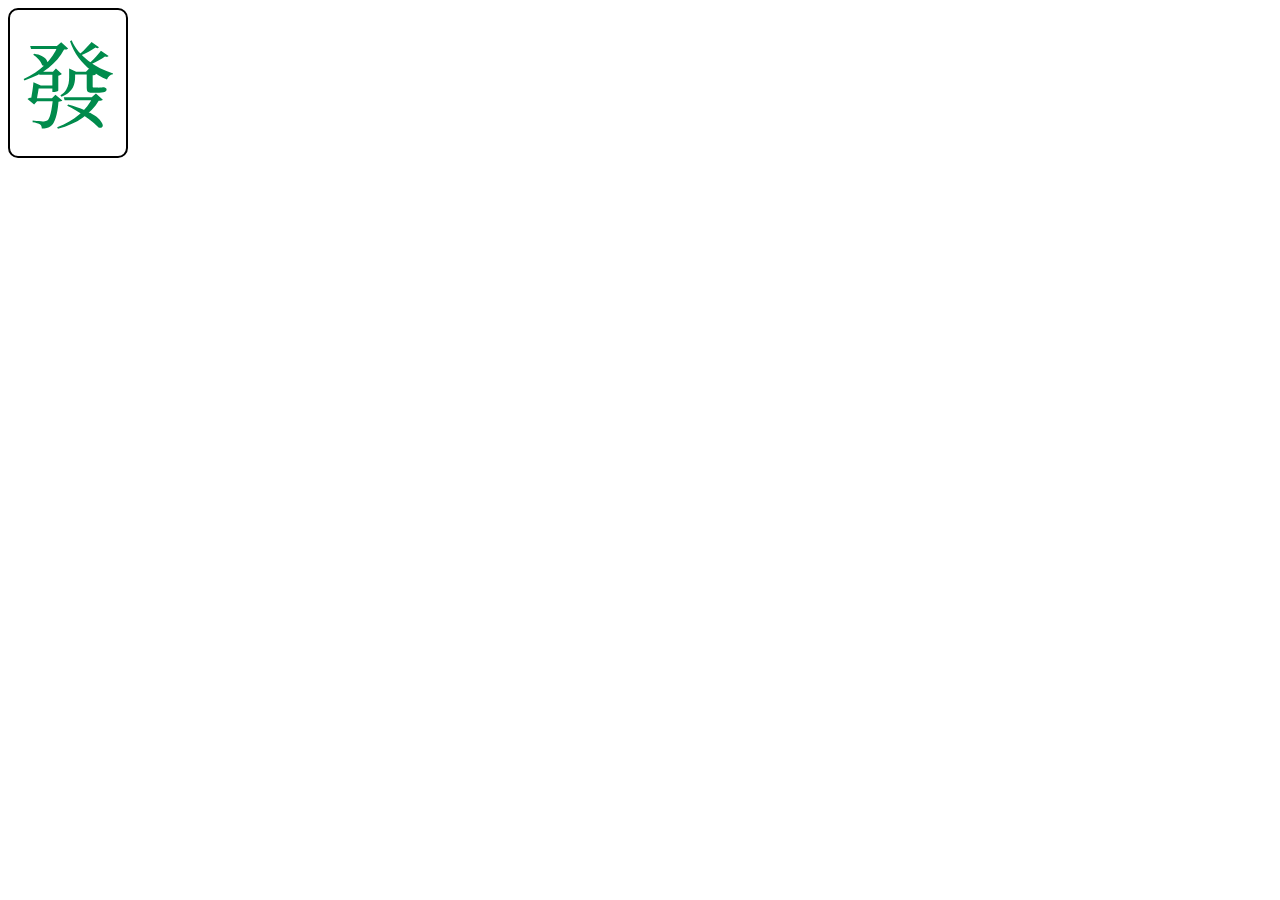
==== mahjong/index.html @ d916ecb9 "Add Mahjong subpage" ====
<!DOCTYPE html>
<html lang="en">
    <head>
        <meta charset="UTF-8">
        <meta name="viewport" content="width=device-width, initial-scale=1.0">
        <link rel="preconnect" href="https://fonts.googleapis.com">
        <link rel="preconnect" href="https://fonts.gstatic.com" crossorigin>
        <link href="https://fonts.googleapis.com/css2?family=Noto+Serif+HK:wght@200..900&display=swap" rel="stylesheet">
        <link rel="stylesheet" href="style.css">
        <title>Mahjong Counting</title>
    </head>
    <body>
        <svg width="120" height="150" viewBox="0 0 120 150" fill="none" xmlns="http://www.w3.org/2000/svg">
            <g clip-path="url(#clip0_1_8)">
            <path d="M110 1H10C5.02944 1 1 5.02944 1 10V140C1 144.971 5.02944 149 10 149H110C114.971 149 119 144.971 119 140V10C119 5.02944 114.971 1 110 1Z" fill="white" stroke="black" stroke-width="2"/>
            <path d="M32.832 77.576H30.24L31.104 77.096C30.976 78.44 30.752 80.104 30.432 82.088C30.112 84.008 29.76 85.96 29.376 87.944C29.056 89.928 28.736 91.624 28.416 93.032H29.28L26.112 96.392L19.488 91.112C20.192 90.664 21.024 90.248 21.984 89.864C23.008 89.416 23.936 89.128 24.768 89L22.752 92.264C23.072 90.984 23.392 89.256 23.712 87.08C24.096 84.84 24.448 82.536 24.768 80.168C25.088 77.8 25.312 75.816 25.44 74.216L32.832 77.576ZM60.096 96.392C66.496 98.12 71.872 99.976 76.224 101.96C80.576 103.88 84.064 105.768 86.688 107.624C89.376 109.48 91.36 111.24 92.64 112.904C93.92 114.504 94.624 115.88 94.752 117.032C94.88 118.248 94.528 119.08 93.696 119.528C92.928 119.976 91.872 119.976 90.528 119.528C89.056 117.8 87.072 115.944 84.576 113.96C82.144 111.976 79.456 109.96 76.512 107.912C73.568 105.864 70.592 103.976 67.584 102.248C64.64 100.456 61.856 98.92 59.232 97.64L60.096 96.392ZM44.928 63.848L47.904 60.488L53.856 66.056C53.088 66.824 51.904 67.368 50.304 67.688V82.472C50.304 82.6 50.048 82.824 49.536 83.144C49.088 83.4 48.48 83.624 47.712 83.816C47.008 84.008 46.272 84.104 45.504 84.104H44.352V63.848H44.928ZM77.952 63.752L81.408 60.296L88.128 66.056C87.808 66.44 87.328 66.728 86.688 66.92C86.112 67.048 85.44 67.176 84.672 67.304V78.44C84.672 78.824 84.736 79.112 84.864 79.304C85.056 79.496 85.472 79.592 86.112 79.592H89.28C89.856 79.592 90.4 79.624 90.912 79.688C91.424 79.688 91.84 79.656 92.16 79.592C92.352 79.592 92.544 79.592 92.736 79.592C92.992 79.592 93.216 79.56 93.408 79.496C93.6 79.496 93.824 79.464 94.08 79.4C94.4 79.336 94.688 79.272 94.944 79.208H95.712L96.096 79.304C96.992 79.56 97.632 79.848 98.016 80.168C98.4 80.488 98.592 80.968 98.592 81.608C98.592 82.76 97.92 83.592 96.576 84.104C95.232 84.616 92.576 84.872 88.608 84.872H84.384C82.784 84.872 81.568 84.68 80.736 84.296C79.968 83.912 79.424 83.368 79.104 82.664C78.848 81.896 78.72 80.936 78.72 79.784V63.752H77.952ZM61.152 62.792V60.392L68.16 63.752H67.104V69.32C67.104 70.856 66.944 72.488 66.624 74.216C66.368 75.88 65.792 77.608 64.896 79.4C64 81.128 62.624 82.824 60.768 84.488C58.976 86.088 56.544 87.528 53.472 88.808L52.416 87.368C55.04 85.576 56.96 83.688 58.176 81.704C59.392 79.656 60.192 77.608 60.576 75.56C60.96 73.512 61.152 71.464 61.152 69.416V63.752V62.792ZM43.968 90.344L47.424 86.696L54.336 92.552C53.696 93.192 52.416 93.608 50.496 93.8C49.984 100.328 49.056 105.64 47.712 109.736C46.432 113.832 44.832 116.616 42.912 118.088C41.76 118.984 40.384 119.624 38.784 120.008C37.184 120.392 35.52 120.584 33.792 120.584C33.792 119.816 33.664 119.048 33.408 118.28C33.216 117.576 32.8 117 32.16 116.552C31.52 116.04 30.496 115.592 29.088 115.208C27.68 114.824 26.176 114.536 24.576 114.344L24.672 112.616C25.824 112.744 27.168 112.872 28.704 113C30.24 113.064 31.68 113.128 33.024 113.192C34.368 113.32 35.328 113.384 35.904 113.384C37.376 113.384 38.496 113.128 39.264 112.616C40.48 111.72 41.6 109.32 42.624 105.416C43.648 101.512 44.416 96.488 44.928 90.344H43.968ZM86.4 89.288V92.168H56.64L55.776 89.288H86.4ZM47.52 63.848V66.632H31.392L30.528 63.848H47.52ZM47.424 90.344V93.224H26.4V90.344H47.424ZM46.752 77.576V80.456H28.704V77.576H46.752ZM81.888 63.752V66.536H64.032V63.752H81.888ZM100.608 48.104C100.224 48.552 99.776 48.808 99.264 48.872C98.752 48.936 97.984 48.776 96.96 48.392C95.232 49.672 93.088 51.016 90.528 52.424C88.032 53.832 85.504 55.08 82.944 56.168L81.696 54.92C83.04 53.832 84.416 52.552 85.824 51.08C87.296 49.544 88.64 48.04 89.856 46.568C91.136 45.032 92.16 43.72 92.928 42.632L100.608 48.104ZM91.008 39.272C90.624 39.72 90.176 40.008 89.664 40.136C89.152 40.2 88.416 40.008 87.456 39.56C85.6 40.84 83.328 42.216 80.64 43.688C77.952 45.16 75.264 46.472 72.576 47.624L71.328 46.472C72.736 45.256 74.208 43.912 75.744 42.44C77.344 40.904 78.816 39.368 80.16 37.832C81.568 36.296 82.688 34.984 83.52 33.896L91.008 39.272ZM63.648 32.36C65.312 36.392 67.584 40.104 70.464 43.496C73.344 46.888 76.608 49.992 80.256 52.808C83.904 55.624 87.84 58.088 92.064 60.2C96.288 62.248 100.64 63.976 105.12 65.384L104.928 66.248C103.52 66.44 102.304 66.984 101.28 67.88C100.32 68.776 99.552 70.024 98.976 71.624C93.344 69.192 88.096 66.152 83.232 62.504C78.432 58.856 74.208 54.6 70.56 49.736C66.976 44.872 64.128 39.368 62.016 33.224L63.648 32.36ZM26.112 45.8C29.248 46.248 31.776 46.952 33.696 47.912C35.616 48.808 37.024 49.8 37.92 50.888C38.816 51.976 39.328 53.064 39.456 54.152C39.648 55.176 39.488 56.04 38.976 56.744C38.528 57.448 37.856 57.896 36.96 58.088C36.128 58.216 35.2 57.96 34.176 57.32C33.664 55.4 32.512 53.448 30.72 51.464C28.928 49.48 27.104 47.88 25.248 46.664L26.112 45.8ZM83.712 89.288L87.936 85.448L94.848 91.688C94.464 92.072 93.952 92.328 93.312 92.456C92.736 92.584 91.872 92.712 90.72 92.84C86.944 99.24 81.6 104.84 74.688 109.64C67.84 114.44 59.584 118.12 49.92 120.68L49.152 119.144C57.472 116.072 64.736 111.944 70.944 106.76C77.216 101.576 81.792 95.752 84.672 89.288H83.712ZM48.864 38.12L53.184 34.184L60.096 40.424C59.712 40.872 59.232 41.192 58.656 41.384C58.08 41.512 57.216 41.576 56.064 41.576C52.48 48.424 47.36 54.504 40.704 59.816C34.112 65.128 26.016 69.32 16.416 72.392L15.648 70.952C23.776 67.368 30.816 62.728 36.768 57.032C42.784 51.272 47.136 44.968 49.824 38.12H48.864ZM52.224 38.12V40.904H23.04L22.176 38.12H52.224Z" fill="#008B4C"/>
            </g>
            <defs>
            <clipPath id="clip0_1_8">
            <rect width="120" height="150" fill="white"/>
            </clipPath>
            </defs>
        </svg>
    </body>
</html>
---- mahjong/style.css ----
body {
    font-family: 'Noto Serif HK';
}
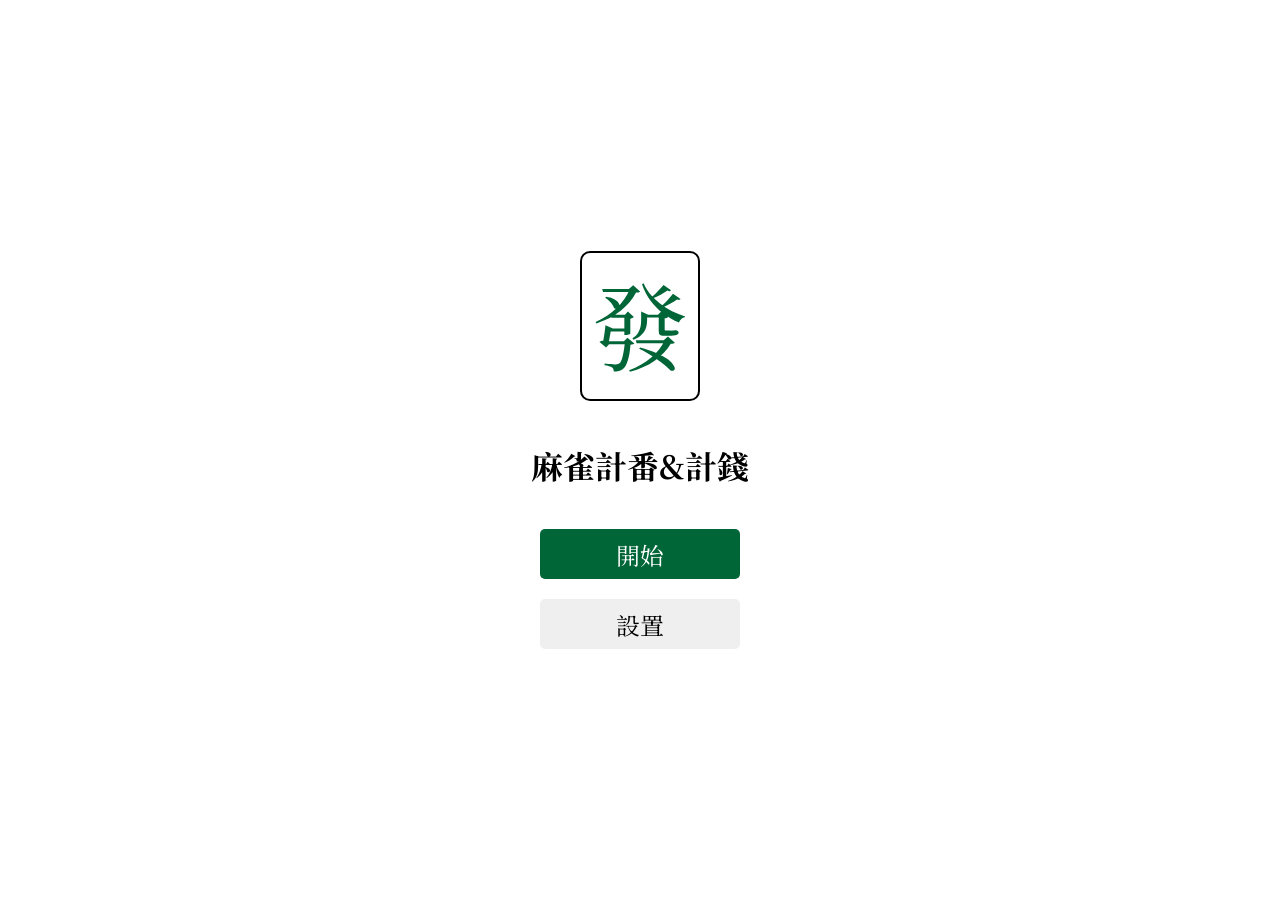
==== commit 486b23f0: "Add home page" ====
--- a/mahjong/index.html
+++ b/mahjong/index.html
@@ -12,14 +12,19 @@
     <body>
         <svg width="120" height="150" viewBox="0 0 120 150" fill="none" xmlns="http://www.w3.org/2000/svg">
             <g clip-path="url(#clip0_1_8)">
-            <path d="M110 1H10C5.02944 1 1 5.02944 1 10V140C1 144.971 5.02944 149 10 149H110C114.971 149 119 144.971 119 140V10C119 5.02944 114.971 1 110 1Z" fill="white" stroke="black" stroke-width="2"/>
-            <path d="M32.832 77.576H30.24L31.104 77.096C30.976 78.44 30.752 80.104 30.432 82.088C30.112 84.008 29.76 85.96 29.376 87.944C29.056 89.928 28.736 91.624 28.416 93.032H29.28L26.112 96.392L19.488 91.112C20.192 90.664 21.024 90.248 21.984 89.864C23.008 89.416 23.936 89.128 24.768 89L22.752 92.264C23.072 90.984 23.392 89.256 23.712 87.08C24.096 84.84 24.448 82.536 24.768 80.168C25.088 77.8 25.312 75.816 25.44 74.216L32.832 77.576ZM60.096 96.392C66.496 98.12 71.872 99.976 76.224 101.96C80.576 103.88 84.064 105.768 86.688 107.624C89.376 109.48 91.36 111.24 92.64 112.904C93.92 114.504 94.624 115.88 94.752 117.032C94.88 118.248 94.528 119.08 93.696 119.528C92.928 119.976 91.872 119.976 90.528 119.528C89.056 117.8 87.072 115.944 84.576 113.96C82.144 111.976 79.456 109.96 76.512 107.912C73.568 105.864 70.592 103.976 67.584 102.248C64.64 100.456 61.856 98.92 59.232 97.64L60.096 96.392ZM44.928 63.848L47.904 60.488L53.856 66.056C53.088 66.824 51.904 67.368 50.304 67.688V82.472C50.304 82.6 50.048 82.824 49.536 83.144C49.088 83.4 48.48 83.624 47.712 83.816C47.008 84.008 46.272 84.104 45.504 84.104H44.352V63.848H44.928ZM77.952 63.752L81.408 60.296L88.128 66.056C87.808 66.44 87.328 66.728 86.688 66.92C86.112 67.048 85.44 67.176 84.672 67.304V78.44C84.672 78.824 84.736 79.112 84.864 79.304C85.056 79.496 85.472 79.592 86.112 79.592H89.28C89.856 79.592 90.4 79.624 90.912 79.688C91.424 79.688 91.84 79.656 92.16 79.592C92.352 79.592 92.544 79.592 92.736 79.592C92.992 79.592 93.216 79.56 93.408 79.496C93.6 79.496 93.824 79.464 94.08 79.4C94.4 79.336 94.688 79.272 94.944 79.208H95.712L96.096 79.304C96.992 79.56 97.632 79.848 98.016 80.168C98.4 80.488 98.592 80.968 98.592 81.608C98.592 82.76 97.92 83.592 96.576 84.104C95.232 84.616 92.576 84.872 88.608 84.872H84.384C82.784 84.872 81.568 84.68 80.736 84.296C79.968 83.912 79.424 83.368 79.104 82.664C78.848 81.896 78.72 80.936 78.72 79.784V63.752H77.952ZM61.152 62.792V60.392L68.16 63.752H67.104V69.32C67.104 70.856 66.944 72.488 66.624 74.216C66.368 75.88 65.792 77.608 64.896 79.4C64 81.128 62.624 82.824 60.768 84.488C58.976 86.088 56.544 87.528 53.472 88.808L52.416 87.368C55.04 85.576 56.96 83.688 58.176 81.704C59.392 79.656 60.192 77.608 60.576 75.56C60.96 73.512 61.152 71.464 61.152 69.416V63.752V62.792ZM43.968 90.344L47.424 86.696L54.336 92.552C53.696 93.192 52.416 93.608 50.496 93.8C49.984 100.328 49.056 105.64 47.712 109.736C46.432 113.832 44.832 116.616 42.912 118.088C41.76 118.984 40.384 119.624 38.784 120.008C37.184 120.392 35.52 120.584 33.792 120.584C33.792 119.816 33.664 119.048 33.408 118.28C33.216 117.576 32.8 117 32.16 116.552C31.52 116.04 30.496 115.592 29.088 115.208C27.68 114.824 26.176 114.536 24.576 114.344L24.672 112.616C25.824 112.744 27.168 112.872 28.704 113C30.24 113.064 31.68 113.128 33.024 113.192C34.368 113.32 35.328 113.384 35.904 113.384C37.376 113.384 38.496 113.128 39.264 112.616C40.48 111.72 41.6 109.32 42.624 105.416C43.648 101.512 44.416 96.488 44.928 90.344H43.968ZM86.4 89.288V92.168H56.64L55.776 89.288H86.4ZM47.52 63.848V66.632H31.392L30.528 63.848H47.52ZM47.424 90.344V93.224H26.4V90.344H47.424ZM46.752 77.576V80.456H28.704V77.576H46.752ZM81.888 63.752V66.536H64.032V63.752H81.888ZM100.608 48.104C100.224 48.552 99.776 48.808 99.264 48.872C98.752 48.936 97.984 48.776 96.96 48.392C95.232 49.672 93.088 51.016 90.528 52.424C88.032 53.832 85.504 55.08 82.944 56.168L81.696 54.92C83.04 53.832 84.416 52.552 85.824 51.08C87.296 49.544 88.64 48.04 89.856 46.568C91.136 45.032 92.16 43.72 92.928 42.632L100.608 48.104ZM91.008 39.272C90.624 39.72 90.176 40.008 89.664 40.136C89.152 40.2 88.416 40.008 87.456 39.56C85.6 40.84 83.328 42.216 80.64 43.688C77.952 45.16 75.264 46.472 72.576 47.624L71.328 46.472C72.736 45.256 74.208 43.912 75.744 42.44C77.344 40.904 78.816 39.368 80.16 37.832C81.568 36.296 82.688 34.984 83.52 33.896L91.008 39.272ZM63.648 32.36C65.312 36.392 67.584 40.104 70.464 43.496C73.344 46.888 76.608 49.992 80.256 52.808C83.904 55.624 87.84 58.088 92.064 60.2C96.288 62.248 100.64 63.976 105.12 65.384L104.928 66.248C103.52 66.44 102.304 66.984 101.28 67.88C100.32 68.776 99.552 70.024 98.976 71.624C93.344 69.192 88.096 66.152 83.232 62.504C78.432 58.856 74.208 54.6 70.56 49.736C66.976 44.872 64.128 39.368 62.016 33.224L63.648 32.36ZM26.112 45.8C29.248 46.248 31.776 46.952 33.696 47.912C35.616 48.808 37.024 49.8 37.92 50.888C38.816 51.976 39.328 53.064 39.456 54.152C39.648 55.176 39.488 56.04 38.976 56.744C38.528 57.448 37.856 57.896 36.96 58.088C36.128 58.216 35.2 57.96 34.176 57.32C33.664 55.4 32.512 53.448 30.72 51.464C28.928 49.48 27.104 47.88 25.248 46.664L26.112 45.8ZM83.712 89.288L87.936 85.448L94.848 91.688C94.464 92.072 93.952 92.328 93.312 92.456C92.736 92.584 91.872 92.712 90.72 92.84C86.944 99.24 81.6 104.84 74.688 109.64C67.84 114.44 59.584 118.12 49.92 120.68L49.152 119.144C57.472 116.072 64.736 111.944 70.944 106.76C77.216 101.576 81.792 95.752 84.672 89.288H83.712ZM48.864 38.12L53.184 34.184L60.096 40.424C59.712 40.872 59.232 41.192 58.656 41.384C58.08 41.512 57.216 41.576 56.064 41.576C52.48 48.424 47.36 54.504 40.704 59.816C34.112 65.128 26.016 69.32 16.416 72.392L15.648 70.952C23.776 67.368 30.816 62.728 36.768 57.032C42.784 51.272 47.136 44.968 49.824 38.12H48.864ZM52.224 38.12V40.904H23.04L22.176 38.12H52.224Z" fill="#008B4C"/>
+                <path d="M110 1H10C5.02944 1 1 5.02944 1 10V140C1 144.971 5.02944 149 10 149H110C114.971 149 119 144.971 119 140V10C119 5.02944 114.971 1 110 1Z" fill="white" stroke="black" stroke-width="2"/>
+                <path d="M32.832 77.576H30.24L31.104 77.096C30.976 78.44 30.752 80.104 30.432 82.088C30.112 84.008 29.76 85.96 29.376 87.944C29.056 89.928 28.736 91.624 28.416 93.032H29.28L26.112 96.392L19.488 91.112C20.192 90.664 21.024 90.248 21.984 89.864C23.008 89.416 23.936 89.128 24.768 89L22.752 92.264C23.072 90.984 23.392 89.256 23.712 87.08C24.096 84.84 24.448 82.536 24.768 80.168C25.088 77.8 25.312 75.816 25.44 74.216L32.832 77.576ZM60.096 96.392C66.496 98.12 71.872 99.976 76.224 101.96C80.576 103.88 84.064 105.768 86.688 107.624C89.376 109.48 91.36 111.24 92.64 112.904C93.92 114.504 94.624 115.88 94.752 117.032C94.88 118.248 94.528 119.08 93.696 119.528C92.928 119.976 91.872 119.976 90.528 119.528C89.056 117.8 87.072 115.944 84.576 113.96C82.144 111.976 79.456 109.96 76.512 107.912C73.568 105.864 70.592 103.976 67.584 102.248C64.64 100.456 61.856 98.92 59.232 97.64L60.096 96.392ZM44.928 63.848L47.904 60.488L53.856 66.056C53.088 66.824 51.904 67.368 50.304 67.688V82.472C50.304 82.6 50.048 82.824 49.536 83.144C49.088 83.4 48.48 83.624 47.712 83.816C47.008 84.008 46.272 84.104 45.504 84.104H44.352V63.848H44.928ZM77.952 63.752L81.408 60.296L88.128 66.056C87.808 66.44 87.328 66.728 86.688 66.92C86.112 67.048 85.44 67.176 84.672 67.304V78.44C84.672 78.824 84.736 79.112 84.864 79.304C85.056 79.496 85.472 79.592 86.112 79.592H89.28C89.856 79.592 90.4 79.624 90.912 79.688C91.424 79.688 91.84 79.656 92.16 79.592C92.352 79.592 92.544 79.592 92.736 79.592C92.992 79.592 93.216 79.56 93.408 79.496C93.6 79.496 93.824 79.464 94.08 79.4C94.4 79.336 94.688 79.272 94.944 79.208H95.712L96.096 79.304C96.992 79.56 97.632 79.848 98.016 80.168C98.4 80.488 98.592 80.968 98.592 81.608C98.592 82.76 97.92 83.592 96.576 84.104C95.232 84.616 92.576 84.872 88.608 84.872H84.384C82.784 84.872 81.568 84.68 80.736 84.296C79.968 83.912 79.424 83.368 79.104 82.664C78.848 81.896 78.72 80.936 78.72 79.784V63.752H77.952ZM61.152 62.792V60.392L68.16 63.752H67.104V69.32C67.104 70.856 66.944 72.488 66.624 74.216C66.368 75.88 65.792 77.608 64.896 79.4C64 81.128 62.624 82.824 60.768 84.488C58.976 86.088 56.544 87.528 53.472 88.808L52.416 87.368C55.04 85.576 56.96 83.688 58.176 81.704C59.392 79.656 60.192 77.608 60.576 75.56C60.96 73.512 61.152 71.464 61.152 69.416V63.752V62.792ZM43.968 90.344L47.424 86.696L54.336 92.552C53.696 93.192 52.416 93.608 50.496 93.8C49.984 100.328 49.056 105.64 47.712 109.736C46.432 113.832 44.832 116.616 42.912 118.088C41.76 118.984 40.384 119.624 38.784 120.008C37.184 120.392 35.52 120.584 33.792 120.584C33.792 119.816 33.664 119.048 33.408 118.28C33.216 117.576 32.8 117 32.16 116.552C31.52 116.04 30.496 115.592 29.088 115.208C27.68 114.824 26.176 114.536 24.576 114.344L24.672 112.616C25.824 112.744 27.168 112.872 28.704 113C30.24 113.064 31.68 113.128 33.024 113.192C34.368 113.32 35.328 113.384 35.904 113.384C37.376 113.384 38.496 113.128 39.264 112.616C40.48 111.72 41.6 109.32 42.624 105.416C43.648 101.512 44.416 96.488 44.928 90.344H43.968ZM86.4 89.288V92.168H56.64L55.776 89.288H86.4ZM47.52 63.848V66.632H31.392L30.528 63.848H47.52ZM47.424 90.344V93.224H26.4V90.344H47.424ZM46.752 77.576V80.456H28.704V77.576H46.752ZM81.888 63.752V66.536H64.032V63.752H81.888ZM100.608 48.104C100.224 48.552 99.776 48.808 99.264 48.872C98.752 48.936 97.984 48.776 96.96 48.392C95.232 49.672 93.088 51.016 90.528 52.424C88.032 53.832 85.504 55.08 82.944 56.168L81.696 54.92C83.04 53.832 84.416 52.552 85.824 51.08C87.296 49.544 88.64 48.04 89.856 46.568C91.136 45.032 92.16 43.72 92.928 42.632L100.608 48.104ZM91.008 39.272C90.624 39.72 90.176 40.008 89.664 40.136C89.152 40.2 88.416 40.008 87.456 39.56C85.6 40.84 83.328 42.216 80.64 43.688C77.952 45.16 75.264 46.472 72.576 47.624L71.328 46.472C72.736 45.256 74.208 43.912 75.744 42.44C77.344 40.904 78.816 39.368 80.16 37.832C81.568 36.296 82.688 34.984 83.52 33.896L91.008 39.272ZM63.648 32.36C65.312 36.392 67.584 40.104 70.464 43.496C73.344 46.888 76.608 49.992 80.256 52.808C83.904 55.624 87.84 58.088 92.064 60.2C96.288 62.248 100.64 63.976 105.12 65.384L104.928 66.248C103.52 66.44 102.304 66.984 101.28 67.88C100.32 68.776 99.552 70.024 98.976 71.624C93.344 69.192 88.096 66.152 83.232 62.504C78.432 58.856 74.208 54.6 70.56 49.736C66.976 44.872 64.128 39.368 62.016 33.224L63.648 32.36ZM26.112 45.8C29.248 46.248 31.776 46.952 33.696 47.912C35.616 48.808 37.024 49.8 37.92 50.888C38.816 51.976 39.328 53.064 39.456 54.152C39.648 55.176 39.488 56.04 38.976 56.744C38.528 57.448 37.856 57.896 36.96 58.088C36.128 58.216 35.2 57.96 34.176 57.32C33.664 55.4 32.512 53.448 30.72 51.464C28.928 49.48 27.104 47.88 25.248 46.664L26.112 45.8ZM83.712 89.288L87.936 85.448L94.848 91.688C94.464 92.072 93.952 92.328 93.312 92.456C92.736 92.584 91.872 92.712 90.72 92.84C86.944 99.24 81.6 104.84 74.688 109.64C67.84 114.44 59.584 118.12 49.92 120.68L49.152 119.144C57.472 116.072 64.736 111.944 70.944 106.76C77.216 101.576 81.792 95.752 84.672 89.288H83.712ZM48.864 38.12L53.184 34.184L60.096 40.424C59.712 40.872 59.232 41.192 58.656 41.384C58.08 41.512 57.216 41.576 56.064 41.576C52.48 48.424 47.36 54.504 40.704 59.816C34.112 65.128 26.016 69.32 16.416 72.392L15.648 70.952C23.776 67.368 30.816 62.728 36.768 57.032C42.784 51.272 47.136 44.968 49.824 38.12H48.864ZM52.224 38.12V40.904H23.04L22.176 38.12H52.224Z" fill="#006638"/>
             </g>
             <defs>
-            <clipPath id="clip0_1_8">
-            <rect width="120" height="150" fill="white"/>
-            </clipPath>
+                <clipPath id="clip0_1_8">
+                    <rect width="120" height="150" fill="white"/>
+                </clipPath>
             </defs>
         </svg>
+        <h1>麻雀計番&計錢</h1>
+        <a href="http://ericchu6118.github.io/mahjong/">
+            <button class="pri">開始</button>
+        </a>
+        <button>設置</button>
     </body>
 </html>
--- a/mahjong/style.css
+++ b/mahjong/style.css
@@ -1,3 +1,33 @@
+* {
+    font-family: 'Noto Serif HK';
+}
+
 body {
+    margin: 0px;
+    padding: 0px;
+    height: 100vh;
     font-family: 'Noto Serif HK';
+
+    display: flex;
+    flex-direction: column;
+    justify-content: center;
+    align-items: center;
+    gap: 20px;
+}
+
+button {
+    border: 0px;
+    border-radius: 5px;
+    width: 200px;
+    height: 50px;   
+    font-size: 24px;
+
+    &:hover {
+        cursor: pointer;
+    }
+
+    &.pri {
+        background-color: #006638;
+        color: #ffffff;
+    }
 }
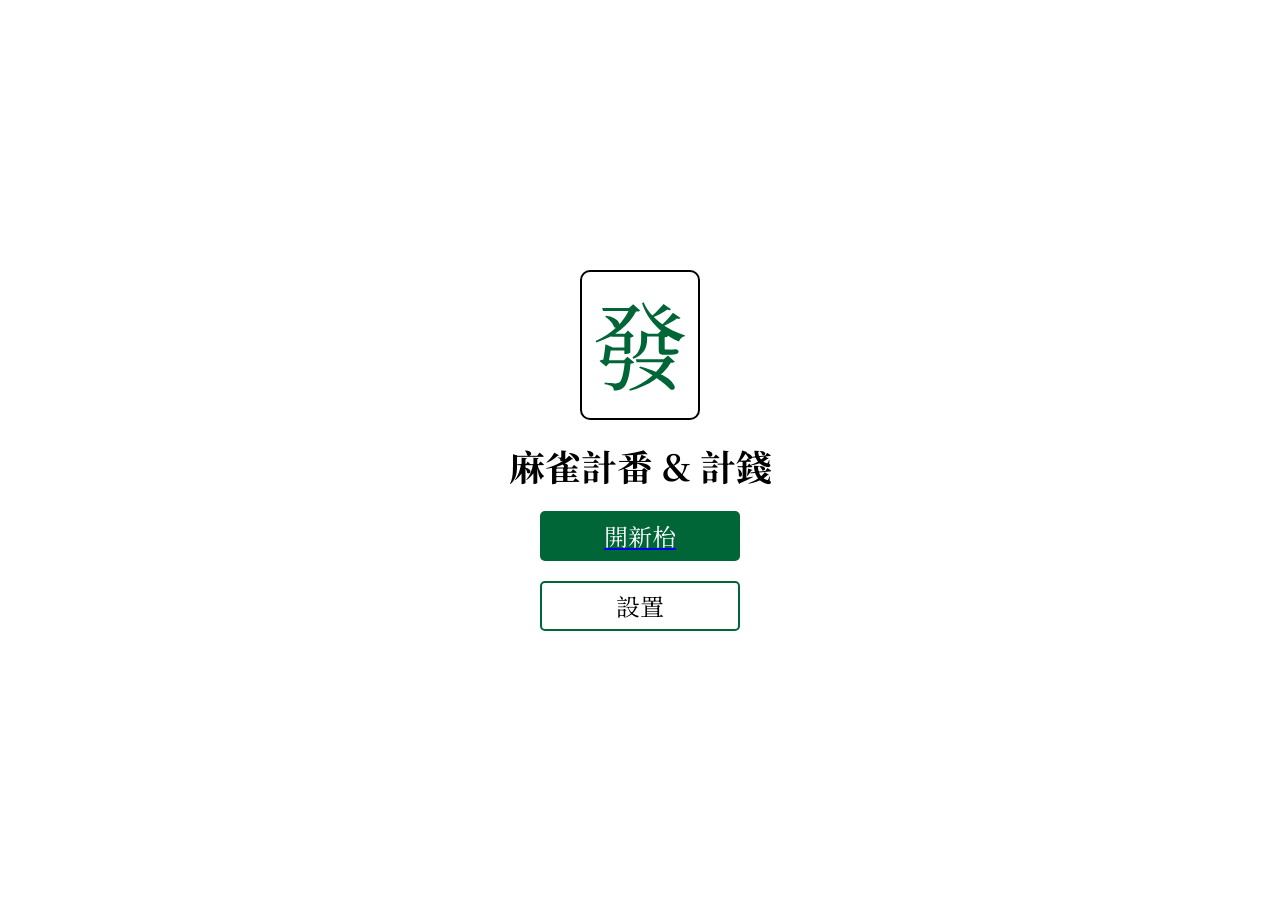
==== commit 6be75539: "Add layout of counting page" ====
--- a/mahjong/index.html
+++ b/mahjong/index.html
@@ -10,21 +10,21 @@
         <title>Mahjong Counting</title>
     </head>
     <body>
-        <svg width="120" height="150" viewBox="0 0 120 150" fill="none" xmlns="http://www.w3.org/2000/svg">
-            <g clip-path="url(#clip0_1_8)">
-                <path d="M110 1H10C5.02944 1 1 5.02944 1 10V140C1 144.971 5.02944 149 10 149H110C114.971 149 119 144.971 119 140V10C119 5.02944 114.971 1 110 1Z" fill="white" stroke="black" stroke-width="2"/>
-                <path d="M32.832 77.576H30.24L31.104 77.096C30.976 78.44 30.752 80.104 30.432 82.088C30.112 84.008 29.76 85.96 29.376 87.944C29.056 89.928 28.736 91.624 28.416 93.032H29.28L26.112 96.392L19.488 91.112C20.192 90.664 21.024 90.248 21.984 89.864C23.008 89.416 23.936 89.128 24.768 89L22.752 92.264C23.072 90.984 23.392 89.256 23.712 87.08C24.096 84.84 24.448 82.536 24.768 80.168C25.088 77.8 25.312 75.816 25.44 74.216L32.832 77.576ZM60.096 96.392C66.496 98.12 71.872 99.976 76.224 101.96C80.576 103.88 84.064 105.768 86.688 107.624C89.376 109.48 91.36 111.24 92.64 112.904C93.92 114.504 94.624 115.88 94.752 117.032C94.88 118.248 94.528 119.08 93.696 119.528C92.928 119.976 91.872 119.976 90.528 119.528C89.056 117.8 87.072 115.944 84.576 113.96C82.144 111.976 79.456 109.96 76.512 107.912C73.568 105.864 70.592 103.976 67.584 102.248C64.64 100.456 61.856 98.92 59.232 97.64L60.096 96.392ZM44.928 63.848L47.904 60.488L53.856 66.056C53.088 66.824 51.904 67.368 50.304 67.688V82.472C50.304 82.6 50.048 82.824 49.536 83.144C49.088 83.4 48.48 83.624 47.712 83.816C47.008 84.008 46.272 84.104 45.504 84.104H44.352V63.848H44.928ZM77.952 63.752L81.408 60.296L88.128 66.056C87.808 66.44 87.328 66.728 86.688 66.92C86.112 67.048 85.44 67.176 84.672 67.304V78.44C84.672 78.824 84.736 79.112 84.864 79.304C85.056 79.496 85.472 79.592 86.112 79.592H89.28C89.856 79.592 90.4 79.624 90.912 79.688C91.424 79.688 91.84 79.656 92.16 79.592C92.352 79.592 92.544 79.592 92.736 79.592C92.992 79.592 93.216 79.56 93.408 79.496C93.6 79.496 93.824 79.464 94.08 79.4C94.4 79.336 94.688 79.272 94.944 79.208H95.712L96.096 79.304C96.992 79.56 97.632 79.848 98.016 80.168C98.4 80.488 98.592 80.968 98.592 81.608C98.592 82.76 97.92 83.592 96.576 84.104C95.232 84.616 92.576 84.872 88.608 84.872H84.384C82.784 84.872 81.568 84.68 80.736 84.296C79.968 83.912 79.424 83.368 79.104 82.664C78.848 81.896 78.72 80.936 78.72 79.784V63.752H77.952ZM61.152 62.792V60.392L68.16 63.752H67.104V69.32C67.104 70.856 66.944 72.488 66.624 74.216C66.368 75.88 65.792 77.608 64.896 79.4C64 81.128 62.624 82.824 60.768 84.488C58.976 86.088 56.544 87.528 53.472 88.808L52.416 87.368C55.04 85.576 56.96 83.688 58.176 81.704C59.392 79.656 60.192 77.608 60.576 75.56C60.96 73.512 61.152 71.464 61.152 69.416V63.752V62.792ZM43.968 90.344L47.424 86.696L54.336 92.552C53.696 93.192 52.416 93.608 50.496 93.8C49.984 100.328 49.056 105.64 47.712 109.736C46.432 113.832 44.832 116.616 42.912 118.088C41.76 118.984 40.384 119.624 38.784 120.008C37.184 120.392 35.52 120.584 33.792 120.584C33.792 119.816 33.664 119.048 33.408 118.28C33.216 117.576 32.8 117 32.16 116.552C31.52 116.04 30.496 115.592 29.088 115.208C27.68 114.824 26.176 114.536 24.576 114.344L24.672 112.616C25.824 112.744 27.168 112.872 28.704 113C30.24 113.064 31.68 113.128 33.024 113.192C34.368 113.32 35.328 113.384 35.904 113.384C37.376 113.384 38.496 113.128 39.264 112.616C40.48 111.72 41.6 109.32 42.624 105.416C43.648 101.512 44.416 96.488 44.928 90.344H43.968ZM86.4 89.288V92.168H56.64L55.776 89.288H86.4ZM47.52 63.848V66.632H31.392L30.528 63.848H47.52ZM47.424 90.344V93.224H26.4V90.344H47.424ZM46.752 77.576V80.456H28.704V77.576H46.752ZM81.888 63.752V66.536H64.032V63.752H81.888ZM100.608 48.104C100.224 48.552 99.776 48.808 99.264 48.872C98.752 48.936 97.984 48.776 96.96 48.392C95.232 49.672 93.088 51.016 90.528 52.424C88.032 53.832 85.504 55.08 82.944 56.168L81.696 54.92C83.04 53.832 84.416 52.552 85.824 51.08C87.296 49.544 88.64 48.04 89.856 46.568C91.136 45.032 92.16 43.72 92.928 42.632L100.608 48.104ZM91.008 39.272C90.624 39.72 90.176 40.008 89.664 40.136C89.152 40.2 88.416 40.008 87.456 39.56C85.6 40.84 83.328 42.216 80.64 43.688C77.952 45.16 75.264 46.472 72.576 47.624L71.328 46.472C72.736 45.256 74.208 43.912 75.744 42.44C77.344 40.904 78.816 39.368 80.16 37.832C81.568 36.296 82.688 34.984 83.52 33.896L91.008 39.272ZM63.648 32.36C65.312 36.392 67.584 40.104 70.464 43.496C73.344 46.888 76.608 49.992 80.256 52.808C83.904 55.624 87.84 58.088 92.064 60.2C96.288 62.248 100.64 63.976 105.12 65.384L104.928 66.248C103.52 66.44 102.304 66.984 101.28 67.88C100.32 68.776 99.552 70.024 98.976 71.624C93.344 69.192 88.096 66.152 83.232 62.504C78.432 58.856 74.208 54.6 70.56 49.736C66.976 44.872 64.128 39.368 62.016 33.224L63.648 32.36ZM26.112 45.8C29.248 46.248 31.776 46.952 33.696 47.912C35.616 48.808 37.024 49.8 37.92 50.888C38.816 51.976 39.328 53.064 39.456 54.152C39.648 55.176 39.488 56.04 38.976 56.744C38.528 57.448 37.856 57.896 36.96 58.088C36.128 58.216 35.2 57.96 34.176 57.32C33.664 55.4 32.512 53.448 30.72 51.464C28.928 49.48 27.104 47.88 25.248 46.664L26.112 45.8ZM83.712 89.288L87.936 85.448L94.848 91.688C94.464 92.072 93.952 92.328 93.312 92.456C92.736 92.584 91.872 92.712 90.72 92.84C86.944 99.24 81.6 104.84 74.688 109.64C67.84 114.44 59.584 118.12 49.92 120.68L49.152 119.144C57.472 116.072 64.736 111.944 70.944 106.76C77.216 101.576 81.792 95.752 84.672 89.288H83.712ZM48.864 38.12L53.184 34.184L60.096 40.424C59.712 40.872 59.232 41.192 58.656 41.384C58.08 41.512 57.216 41.576 56.064 41.576C52.48 48.424 47.36 54.504 40.704 59.816C34.112 65.128 26.016 69.32 16.416 72.392L15.648 70.952C23.776 67.368 30.816 62.728 36.768 57.032C42.784 51.272 47.136 44.968 49.824 38.12H48.864ZM52.224 38.12V40.904H23.04L22.176 38.12H52.224Z" fill="#006638"/>
-            </g>
-            <defs>
-                <clipPath id="clip0_1_8">
-                    <rect width="120" height="150" fill="white"/>
-                </clipPath>
-            </defs>
-        </svg>
-        <h1>麻雀計番&計錢</h1>
-        <a href="http://ericchu6118.github.io/mahjong/">
-            <button class="pri">開始</button>
-        </a>
-        <button>設置</button>
+        <div class="pseudo-body">
+            <svg width="120" height="150" viewBox="0 0 120 150" fill="none" xmlns="http://www.w3.org/2000/svg">
+                <g clip-path="url(#clip0_1_8)">
+                    <path d="M110 1H10C5.02944 1 1 5.02944 1 10V140C1 144.971 5.02944 149 10 149H110C114.971 149 119 144.971 119 140V10C119 5.02944 114.971 1 110 1Z" fill="white" stroke="black" stroke-width="2"/>
+                    <path d="M32.832 77.576H30.24L31.104 77.096C30.976 78.44 30.752 80.104 30.432 82.088C30.112 84.008 29.76 85.96 29.376 87.944C29.056 89.928 28.736 91.624 28.416 93.032H29.28L26.112 96.392L19.488 91.112C20.192 90.664 21.024 90.248 21.984 89.864C23.008 89.416 23.936 89.128 24.768 89L22.752 92.264C23.072 90.984 23.392 89.256 23.712 87.08C24.096 84.84 24.448 82.536 24.768 80.168C25.088 77.8 25.312 75.816 25.44 74.216L32.832 77.576ZM60.096 96.392C66.496 98.12 71.872 99.976 76.224 101.96C80.576 103.88 84.064 105.768 86.688 107.624C89.376 109.48 91.36 111.24 92.64 112.904C93.92 114.504 94.624 115.88 94.752 117.032C94.88 118.248 94.528 119.08 93.696 119.528C92.928 119.976 91.872 119.976 90.528 119.528C89.056 117.8 87.072 115.944 84.576 113.96C82.144 111.976 79.456 109.96 76.512 107.912C73.568 105.864 70.592 103.976 67.584 102.248C64.64 100.456 61.856 98.92 59.232 97.64L60.096 96.392ZM44.928 63.848L47.904 60.488L53.856 66.056C53.088 66.824 51.904 67.368 50.304 67.688V82.472C50.304 82.6 50.048 82.824 49.536 83.144C49.088 83.4 48.48 83.624 47.712 83.816C47.008 84.008 46.272 84.104 45.504 84.104H44.352V63.848H44.928ZM77.952 63.752L81.408 60.296L88.128 66.056C87.808 66.44 87.328 66.728 86.688 66.92C86.112 67.048 85.44 67.176 84.672 67.304V78.44C84.672 78.824 84.736 79.112 84.864 79.304C85.056 79.496 85.472 79.592 86.112 79.592H89.28C89.856 79.592 90.4 79.624 90.912 79.688C91.424 79.688 91.84 79.656 92.16 79.592C92.352 79.592 92.544 79.592 92.736 79.592C92.992 79.592 93.216 79.56 93.408 79.496C93.6 79.496 93.824 79.464 94.08 79.4C94.4 79.336 94.688 79.272 94.944 79.208H95.712L96.096 79.304C96.992 79.56 97.632 79.848 98.016 80.168C98.4 80.488 98.592 80.968 98.592 81.608C98.592 82.76 97.92 83.592 96.576 84.104C95.232 84.616 92.576 84.872 88.608 84.872H84.384C82.784 84.872 81.568 84.68 80.736 84.296C79.968 83.912 79.424 83.368 79.104 82.664C78.848 81.896 78.72 80.936 78.72 79.784V63.752H77.952ZM61.152 62.792V60.392L68.16 63.752H67.104V69.32C67.104 70.856 66.944 72.488 66.624 74.216C66.368 75.88 65.792 77.608 64.896 79.4C64 81.128 62.624 82.824 60.768 84.488C58.976 86.088 56.544 87.528 53.472 88.808L52.416 87.368C55.04 85.576 56.96 83.688 58.176 81.704C59.392 79.656 60.192 77.608 60.576 75.56C60.96 73.512 61.152 71.464 61.152 69.416V63.752V62.792ZM43.968 90.344L47.424 86.696L54.336 92.552C53.696 93.192 52.416 93.608 50.496 93.8C49.984 100.328 49.056 105.64 47.712 109.736C46.432 113.832 44.832 116.616 42.912 118.088C41.76 118.984 40.384 119.624 38.784 120.008C37.184 120.392 35.52 120.584 33.792 120.584C33.792 119.816 33.664 119.048 33.408 118.28C33.216 117.576 32.8 117 32.16 116.552C31.52 116.04 30.496 115.592 29.088 115.208C27.68 114.824 26.176 114.536 24.576 114.344L24.672 112.616C25.824 112.744 27.168 112.872 28.704 113C30.24 113.064 31.68 113.128 33.024 113.192C34.368 113.32 35.328 113.384 35.904 113.384C37.376 113.384 38.496 113.128 39.264 112.616C40.48 111.72 41.6 109.32 42.624 105.416C43.648 101.512 44.416 96.488 44.928 90.344H43.968ZM86.4 89.288V92.168H56.64L55.776 89.288H86.4ZM47.52 63.848V66.632H31.392L30.528 63.848H47.52ZM47.424 90.344V93.224H26.4V90.344H47.424ZM46.752 77.576V80.456H28.704V77.576H46.752ZM81.888 63.752V66.536H64.032V63.752H81.888ZM100.608 48.104C100.224 48.552 99.776 48.808 99.264 48.872C98.752 48.936 97.984 48.776 96.96 48.392C95.232 49.672 93.088 51.016 90.528 52.424C88.032 53.832 85.504 55.08 82.944 56.168L81.696 54.92C83.04 53.832 84.416 52.552 85.824 51.08C87.296 49.544 88.64 48.04 89.856 46.568C91.136 45.032 92.16 43.72 92.928 42.632L100.608 48.104ZM91.008 39.272C90.624 39.72 90.176 40.008 89.664 40.136C89.152 40.2 88.416 40.008 87.456 39.56C85.6 40.84 83.328 42.216 80.64 43.688C77.952 45.16 75.264 46.472 72.576 47.624L71.328 46.472C72.736 45.256 74.208 43.912 75.744 42.44C77.344 40.904 78.816 39.368 80.16 37.832C81.568 36.296 82.688 34.984 83.52 33.896L91.008 39.272ZM63.648 32.36C65.312 36.392 67.584 40.104 70.464 43.496C73.344 46.888 76.608 49.992 80.256 52.808C83.904 55.624 87.84 58.088 92.064 60.2C96.288 62.248 100.64 63.976 105.12 65.384L104.928 66.248C103.52 66.44 102.304 66.984 101.28 67.88C100.32 68.776 99.552 70.024 98.976 71.624C93.344 69.192 88.096 66.152 83.232 62.504C78.432 58.856 74.208 54.6 70.56 49.736C66.976 44.872 64.128 39.368 62.016 33.224L63.648 32.36ZM26.112 45.8C29.248 46.248 31.776 46.952 33.696 47.912C35.616 48.808 37.024 49.8 37.92 50.888C38.816 51.976 39.328 53.064 39.456 54.152C39.648 55.176 39.488 56.04 38.976 56.744C38.528 57.448 37.856 57.896 36.96 58.088C36.128 58.216 35.2 57.96 34.176 57.32C33.664 55.4 32.512 53.448 30.72 51.464C28.928 49.48 27.104 47.88 25.248 46.664L26.112 45.8ZM83.712 89.288L87.936 85.448L94.848 91.688C94.464 92.072 93.952 92.328 93.312 92.456C92.736 92.584 91.872 92.712 90.72 92.84C86.944 99.24 81.6 104.84 74.688 109.64C67.84 114.44 59.584 118.12 49.92 120.68L49.152 119.144C57.472 116.072 64.736 111.944 70.944 106.76C77.216 101.576 81.792 95.752 84.672 89.288H83.712ZM48.864 38.12L53.184 34.184L60.096 40.424C59.712 40.872 59.232 41.192 58.656 41.384C58.08 41.512 57.216 41.576 56.064 41.576C52.48 48.424 47.36 54.504 40.704 59.816C34.112 65.128 26.016 69.32 16.416 72.392L15.648 70.952C23.776 67.368 30.816 62.728 36.768 57.032C42.784 51.272 47.136 44.968 49.824 38.12H48.864ZM52.224 38.12V40.904H23.04L22.176 38.12H52.224Z" fill="#006638"/>
+                </g>
+                <defs>
+                    <clipPath id="clip0_1_8">
+                        <rect width="120" height="150" fill="white"/>
+                    </clipPath>
+                </defs>
+            </svg>
+            <h1>麻雀計番 & 計錢</h1>
+            <a href="./counting"><button class="pri">開新枱</button></a>
+            <button class="sec">設置</button>
+        </div>
     </body>
 </html>
--- a/mahjong/style.css
+++ b/mahjong/style.css
@@ -1,12 +1,17 @@
 * {
+    margin: 0px;
+    padding: 0px;
     font-family: 'Noto Serif HK';
 }
 
 body {
+    height: 100dvh;
     margin: 0px;
     padding: 0px;
-    height: 100vh;
-    font-family: 'Noto Serif HK';
+}
+
+.pseudo-body {
+    height: 100%;
 
     display: flex;
     flex-direction: column;
@@ -15,12 +20,39 @@
     gap: 20px;
 }
 
+.mahjong-table {
+    border: 10px solid #ffebcf;
+    border-radius: 5px;
+    height: 50dvw;
+    width: 50dvw;
+    font-size: 20dvw;
+    background-color: #006638;
+    color: #ffffff;
+
+    display: flex;
+    justify-content: center;
+    align-items: center;
+}
+
+h1 {
+    font-size: 36px;
+}
+
+h2 {
+    font-size: 24px;
+}
+
 button {
-    border: 0px;
     border-radius: 5px;
     width: 200px;
-    height: 50px;   
+    height: 50px;
+    margin: 0px;
+    padding: 0px;
     font-size: 24px;
+
+    display: flex;
+    justify-content: center;
+    align-items: center;
 
     &:hover {
         cursor: pointer;
@@ -29,5 +61,39 @@
     &.pri {
         background-color: #006638;
         color: #ffffff;
+        border: 0px;
     }
+
+    &.sec {
+        background-color: transparent;
+        color: #000000;
+        border: 2px solid #006638;
+    }
+
+    &.navbar {
+        width: min(40dvw, 144px);
+        height: 36px;
+        font-size: 18px;
+        background-color: #006638;
+        color: #ffffff;
+        border: 0px;
+
+        margin-left: auto;
+    }
+}
+
+svg.logo {
+    width: 40px;
+    height: 50px;
+}
+
+nav {
+    position: absolute;
+    width: 95dvw;
+    padding: 5px 2.5dvw 5px 2.5dvw;
+
+    display: flex;
+    flex-direction: row;
+    align-items: center;
+    gap: 20px;
 }
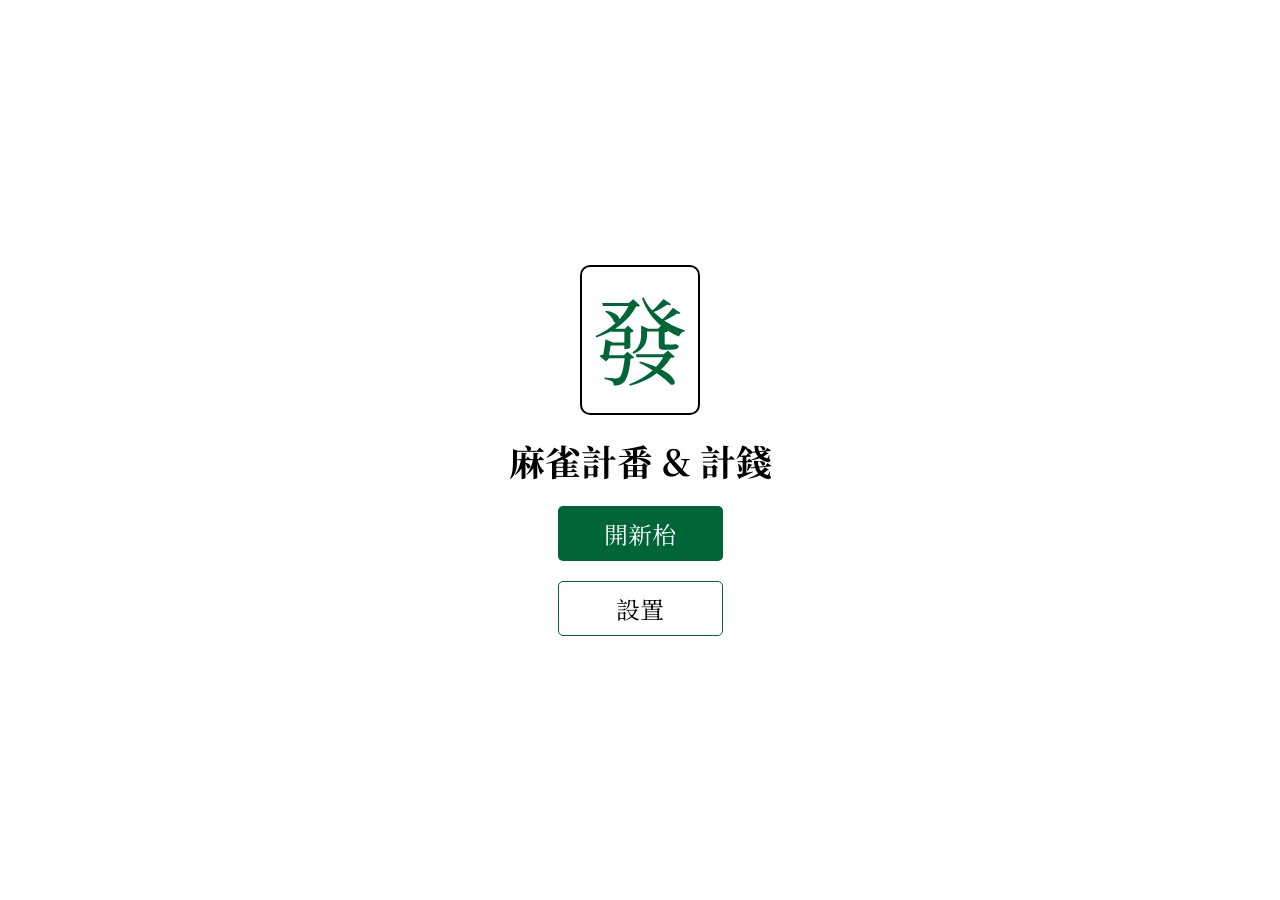
==== commit b6323cde: "Add input name features" ====
--- a/mahjong/index.html
+++ b/mahjong/index.html
@@ -10,7 +10,7 @@
         <title>Mahjong Counting</title>
     </head>
     <body>
-        <div class="pseudo-body">
+        <div class="pseudo-body vert">
             <svg width="120" height="150" viewBox="0 0 120 150" fill="none" xmlns="http://www.w3.org/2000/svg">
                 <g clip-path="url(#clip0_1_8)">
                     <path d="M110 1H10C5.02944 1 1 5.02944 1 10V140C1 144.971 5.02944 149 10 149H110C114.971 149 119 144.971 119 140V10C119 5.02944 114.971 1 110 1Z" fill="white" stroke="black" stroke-width="2"/>
--- a/mahjong/style.css
+++ b/mahjong/style.css
@@ -10,9 +10,15 @@
     padding: 0px;
 }
 
-.pseudo-body {
-    height: 100%;
+.hori {
+    display: flex;
+    flex-direction: row;
+    justify-content: center;
+    align-items: center;
+    gap: 20px;
+}
 
+.vert {
     display: flex;
     flex-direction: column;
     justify-content: center;
@@ -20,12 +26,16 @@
     gap: 20px;
 }
 
-.mahjong-table {
+.pseudo-body {
+    height: 100%;
+}
+
+#mahjongTable {
     border: 10px solid #ffebcf;
     border-radius: 5px;
-    height: 50dvw;
-    width: 50dvw;
-    font-size: 20dvw;
+    height: min(30dvw, 150px);
+    width: min(30dvw, 150px);
+    font-size: min(12dvw, 45px);
     background-color: #006638;
     color: #ffffff;
 
@@ -42,13 +52,21 @@
     font-size: 24px;
 }
 
+p {
+    font-size: 18px;
+}
+
+a {
+    line-height: 0px;
+    text-decoration: none;
+}
+
 button {
     border-radius: 5px;
-    width: 200px;
-    height: 50px;
-    margin: 0px;
-    padding: 0px;
+    width: 165px;
+    height: 55px;
     font-size: 24px;
+    transition-duration: 0.2s;
 
     display: flex;
     justify-content: center;
@@ -62,21 +80,28 @@
         background-color: #006638;
         color: #ffffff;
         border: 0px;
+
+        &:hover {
+            background-color: #00371e;
+        }
     }
 
     &.sec {
         background-color: transparent;
         color: #000000;
-        border: 2px solid #006638;
+        border: 1px solid #006638;
+
+        &:hover {
+            background-color: #006638;
+            color: #ffffff;
+            border: 0px;
+        }
     }
 
     &.navbar {
-        width: min(40dvw, 144px);
+        width: 108px;
         height: 36px;
         font-size: 18px;
-        background-color: #006638;
-        color: #ffffff;
-        border: 0px;
 
         margin-left: auto;
     }
@@ -91,9 +116,21 @@
     position: absolute;
     width: 95dvw;
     padding: 5px 2.5dvw 5px 2.5dvw;
+}
 
-    display: flex;
-    flex-direction: row;
-    align-items: center;
-    gap: 20px;
+input {
+    border-width: 0px 0px 1px 0px;
+    border-style: solid;
+    border-color: #000000;
+    outline: 0px;
+    height: 36px;
+    width: 70dvw;
+    font-size: 18px;
+    transition-duration: 0.2s;
+
+    &:focus {
+        border-width: 0px 0px 1px 0px;
+        border-style: solid;
+        border-color: #006638;
+    }
 }
